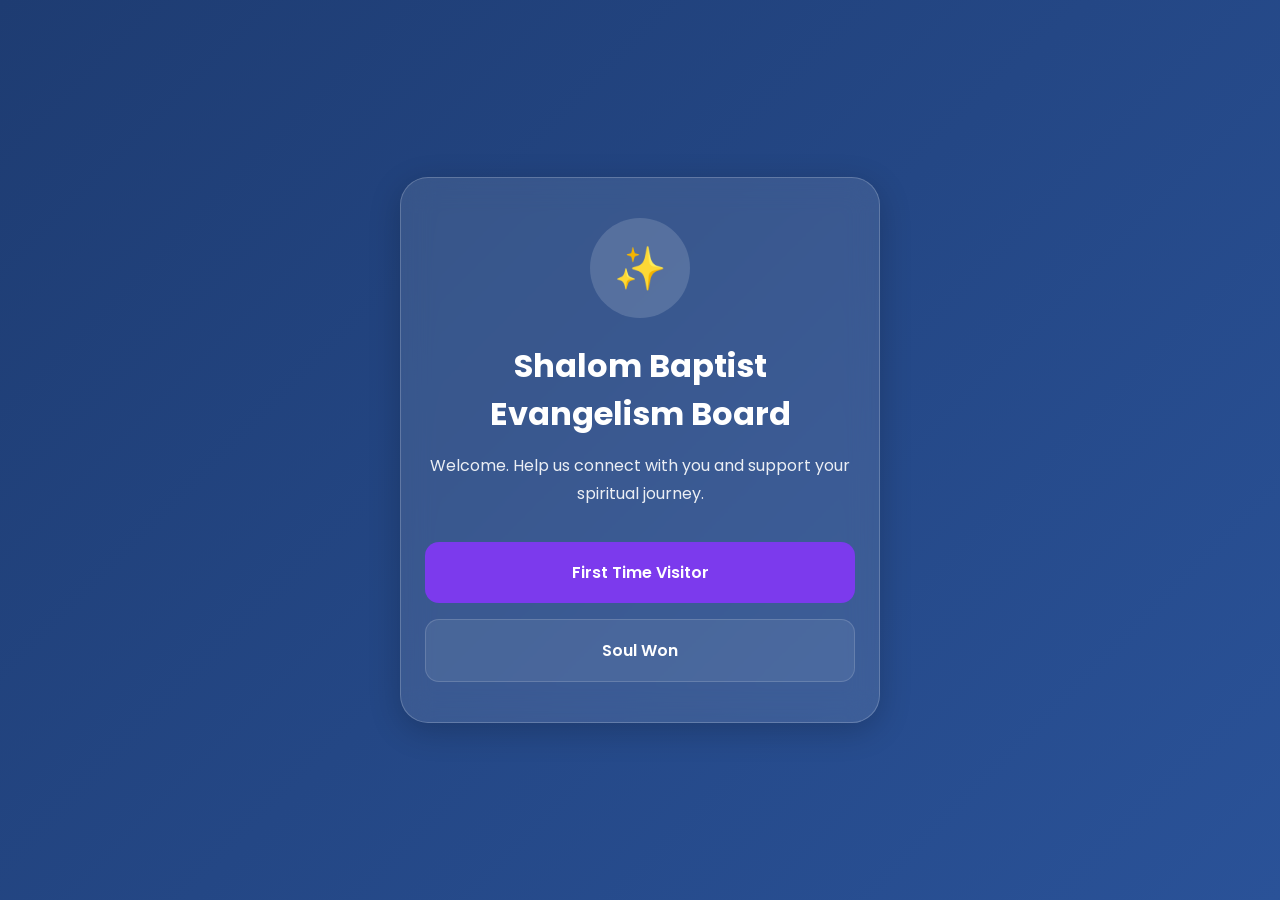
==== index.html @ bdd96ee3 "Update index.html" ====
<!DOCTYPE html>
<html lang="en">
<head>
  <meta charset="UTF-8" />
  <meta name="viewport" content="width=device-width, initial-scale=1.0" />

  <title>Shalom Baptist Evangelism Board</title>

  <link rel="stylesheet" href="css/style.css" />

  <link
    href="https://fonts.googleapis.com/css2?family=Poppins:wght@300;400;500;600;700&display=swap"
    rel="stylesheet"
  />
</head>

<body>

  <div class="container">

    <div class="glass-card">

      <div class="logo">
        ✨
      </div>

      <h1>Shalom Baptist Evangelism Board</h1>

      <p class="subtitle">
        Welcome. Help us connect with you and support your spiritual journey.
      </p>

      <div class="button-group">

        <a href="visitor.html" class="main-btn">
          First Time Visitor
        </a>

        <a href="soul.html" class="secondary-btn">
          Soul Won
        </a>

      </div>

    </div>

  </div>

</body>
</html>
---- css/style.css ----
*{
  margin:0;
  padding:0;
  box-sizing:border-box;
}

body{
  font-family:'Poppins',sans-serif;
  min-height:100vh;
  background:linear-gradient(
    135deg,
    #1e3c72,
    #2a5298
  );
  display:flex;
  justify-content:center;
  align-items:center;
  padding:20px;
  color:white;
}

.container{
  width:100%;
  max-width:480px;
}

.glass-card{
  background:rgba(255,255,255,0.1);
  backdrop-filter:blur(15px);
  border:1px solid rgba(255,255,255,0.2);
  border-radius:28px;
  padding:40px 24px;
  text-align:center;
  box-shadow:0 8px 32px rgba(0,0,0,0.2);
  animation:fadeIn 0.8s ease;
}

.logo{
  width:100px;
  height:100px;
  margin:0 auto 24px;
  border-radius:50%;
  background:rgba(255,255,255,0.15);
  display:flex;
  align-items:center;
  justify-content:center;
  font-size:42px;
}

h1{
  font-size:2rem;
  margin-bottom:14px;
  font-weight:700;
}

.subtitle{
  font-size:1rem;
  line-height:1.7;
  opacity:0.9;
  margin-bottom:35px;
}

.button-group{
  display:flex;
  flex-direction:column;
  gap:18px;
}

.main-btn,
.secondary-btn{
  text-decoration:none;
  min-height:60px;
  padding:18px;
  border-radius:18px;
  font-weight:600;
  font-size:1rem;
  transition:0.3s ease;
  display:flex;
  justify-content:center;
  align-items:center;
}

.main-btn{
  background:white;
  color:#1e3c72;
}

.main-btn:hover{
  transform:translateY(-2px);
}

.secondary-btn{
  background:rgba(255,255,255,0.15);
  color:white;
  border:1px solid rgba(255,255,255,0.2);
}

.secondary-btn:hover{
  background:rgba(255,255,255,0.25);
}

.form-card{
  padding:35px 22px;
}

.form-group{
  margin-bottom:22px;
}

input,
select,
textarea{
  width:100%;
  min-height:60px;
  padding:18px 20px;
  border:none;
  border-radius:18px;
  font-size:1rem;
  font-family:'Poppins',sans-serif;
  outline:none;
  background:rgba(255,255,255,0.18);
  color:white;
  border:1px solid rgba(255,255,255,0.2);
}

input::placeholder,
textarea::placeholder{
  color:rgba(255,255,255,0.8);
}

select{
  color:white;
}

option{
  color:black;
}

textarea{
  resize:none;
  min-height:140px;
}

.submit-btn{
  width:100%;
  min-height:60px;
  padding:18px;
  border:none;
  border-radius:18px;
  background:white;
  color:#1e3c72;
  font-weight:700;
  font-size:1rem;
  cursor:pointer;
  transition:0.3s ease;
}

.submit-btn:hover{
  transform:translateY(-2px);
}

@keyframes fadeIn{
  from{
    opacity:0;
    transform:translateY(20px);
  }

  to{
    opacity:1;
    transform:translateY(0);
  }
}

@media (max-width:480px){

  .glass-card{
    padding:32px 18px;
  }

  h1{
    font-size:1.7rem;
  }

}
.button-group {
  display: flex;
  flex-direction: column;
  gap: 16px;
  margin-top: 30px;
}

.main-btn,
.secondary-btn {
  width: 100%;
  padding: 18px;
  border-radius: 14px;
  text-decoration: none;
  text-align: center;
  font-size: 16px;
  font-weight: 600;
  transition: 0.3s ease;
}

.main-btn {
  background: #7c3aed;
  color: white;
}

.main-btn:hover {
  transform: translateY(-2px);
}

.secondary-btn {
  background: rgba(255,255,255,0.08);
  color: white;
  border: 1px solid rgba(255,255,255,0.15);
}

.secondary-btn:hover {
  background: rgba(255,255,255,0.12);
}
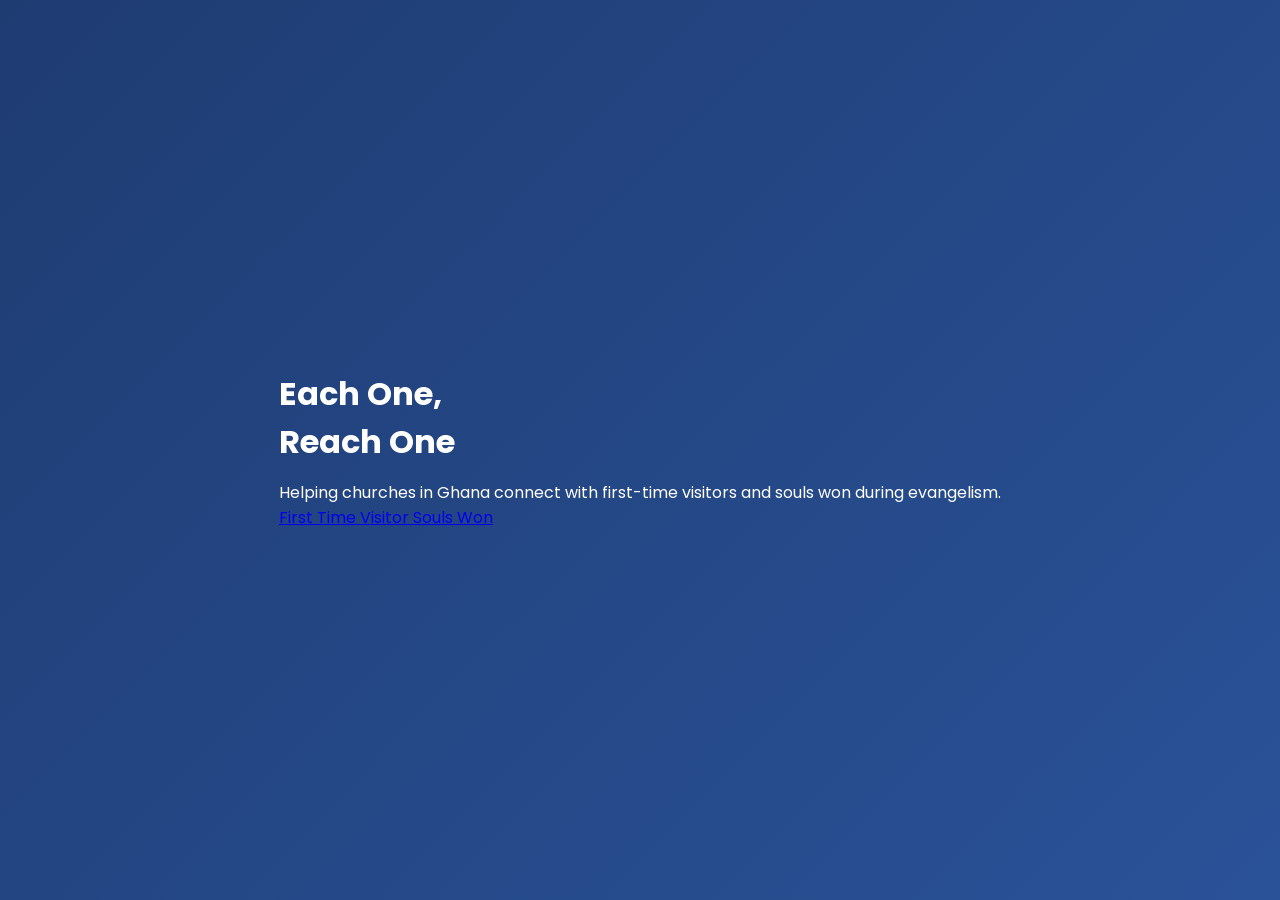
==== commit 038f9889: "Update index.html" ====
--- a/index.html
+++ b/index.html
@@ -1,43 +1,62 @@
 <!DOCTYPE html>
 <html lang="en">
+
 <head>
+
   <meta charset="UTF-8" />
-  <meta name="viewport" content="width=device-width, initial-scale=1.0" />
+
+  <meta
+    name="viewport"
+    content="width=device-width, initial-scale=1.0"
+  />
 
   <title>Shalom Baptist Evangelism Board</title>
 
-  <link rel="stylesheet" href="css/style.css" />
+  <link
+    rel="stylesheet"
+    href="css/style.css"
+  />
 
   <link
     href="https://fonts.googleapis.com/css2?family=Poppins:wght@300;400;500;600;700&display=swap"
     rel="stylesheet"
   />
+
 </head>
 
 <body>
 
-  <div class="container">
+  <div class="hero-overlay"></div>
 
-    <div class="glass-card">
+  <div class="home-container">
 
-      <div class="logo">
-        ✨
-      </div>
+    <div class="home-content">
 
-      <h1>Shalom Baptist Evangelism Board</h1>
+      <h1>
+        Each One,<br>
+        Reach One
+      </h1>
 
-      <p class="subtitle">
-        Welcome. Help us connect with you and support your spiritual journey.
+      <p class="hero-text">
+        Helping churches in Ghana connect with
+        first-time visitors and souls won during
+        evangelism.
       </p>
 
-      <div class="button-group">
+      <div class="home-buttons">
 
-        <a href="visitor.html" class="main-btn">
+        <a
+          href="visitor.html"
+          class="home-btn visitor-btn"
+        >
           First Time Visitor
         </a>
 
-        <a href="soul.html" class="secondary-btn">
-          Soul Won
+        <a
+          href="soul.html"
+          class="home-btn soul-btn"
+        >
+          Souls Won
         </a>
 
       </div>
@@ -47,4 +66,5 @@
   </div>
 
 </body>
+
 </html>
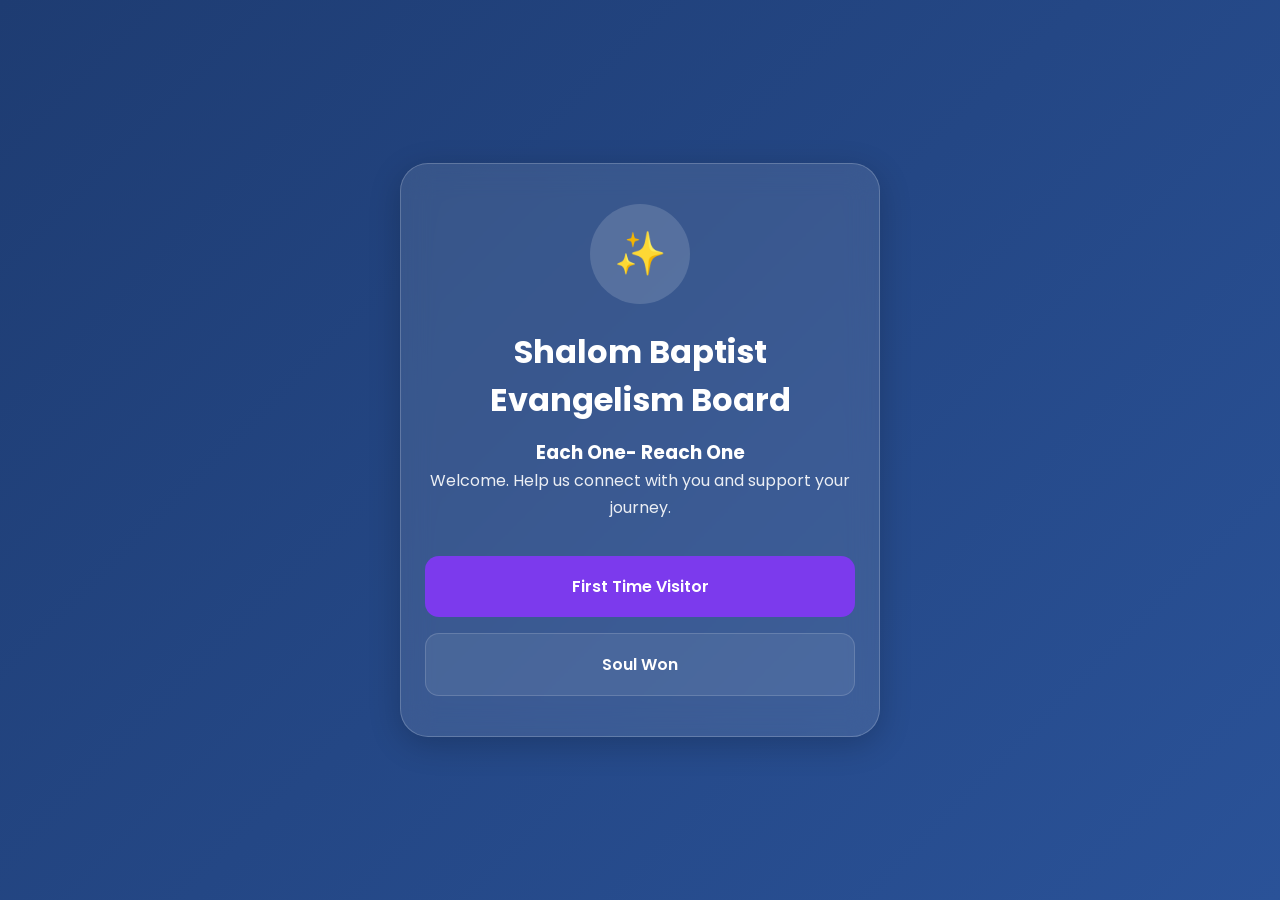
==== commit 4fc45c1a: "Update index.html" ====
--- a/index.html
+++ b/index.html
@@ -1,62 +1,43 @@
 <!DOCTYPE html>
 <html lang="en">
-
 <head>
-
   <meta charset="UTF-8" />
-
-  <meta
-    name="viewport"
-    content="width=device-width, initial-scale=1.0"
-  />
-
+  <meta name="viewport" content="width=device-width, initial-scale=1.0" />
   <title>Shalom Baptist Evangelism Board</title>
 
-  <link
-    rel="stylesheet"
-    href="css/style.css"
-  />
+  <link rel="stylesheet" href="css/style.css" />
 
   <link
     href="https://fonts.googleapis.com/css2?family=Poppins:wght@300;400;500;600;700&display=swap"
     rel="stylesheet"
   />
-
 </head>
-
 <body>
 
-  <div class="hero-overlay"></div>
+  <div class="container">
 
-  <div class="home-container">
+    <div class="glass-card">
 
-    <div class="home-content">
+      <div class="logo">
+        ✨
+      </div>
 
-      <h1>
-        Each One,<br>
-        Reach One
-      </h1>
+      <h1>Shalom Baptist Evangelism Board</h1>
+            <h3>Each One- Reach One</h3>
 
-      <p class="hero-text">
-        Helping churches in Ghana connect with
-        first-time visitors and souls won during
-        evangelism.
+
+      <p class="subtitle">
+        Welcome. Help us connect with you and support your journey.
       </p>
 
-      <div class="home-buttons">
+      <div class="button-group">
 
-        <a
-          href="visitor.html"
-          class="home-btn visitor-btn"
-        >
+        <a href="visitor.html" class="main-btn">
           First Time Visitor
         </a>
 
-        <a
-          href="soul.html"
-          class="home-btn soul-btn"
-        >
-          Souls Won
+        <a href="soul.html" class="secondary-btn">
+          Soul Won
         </a>
 
       </div>
@@ -66,5 +47,4 @@
   </div>
 
 </body>
-
 </html>
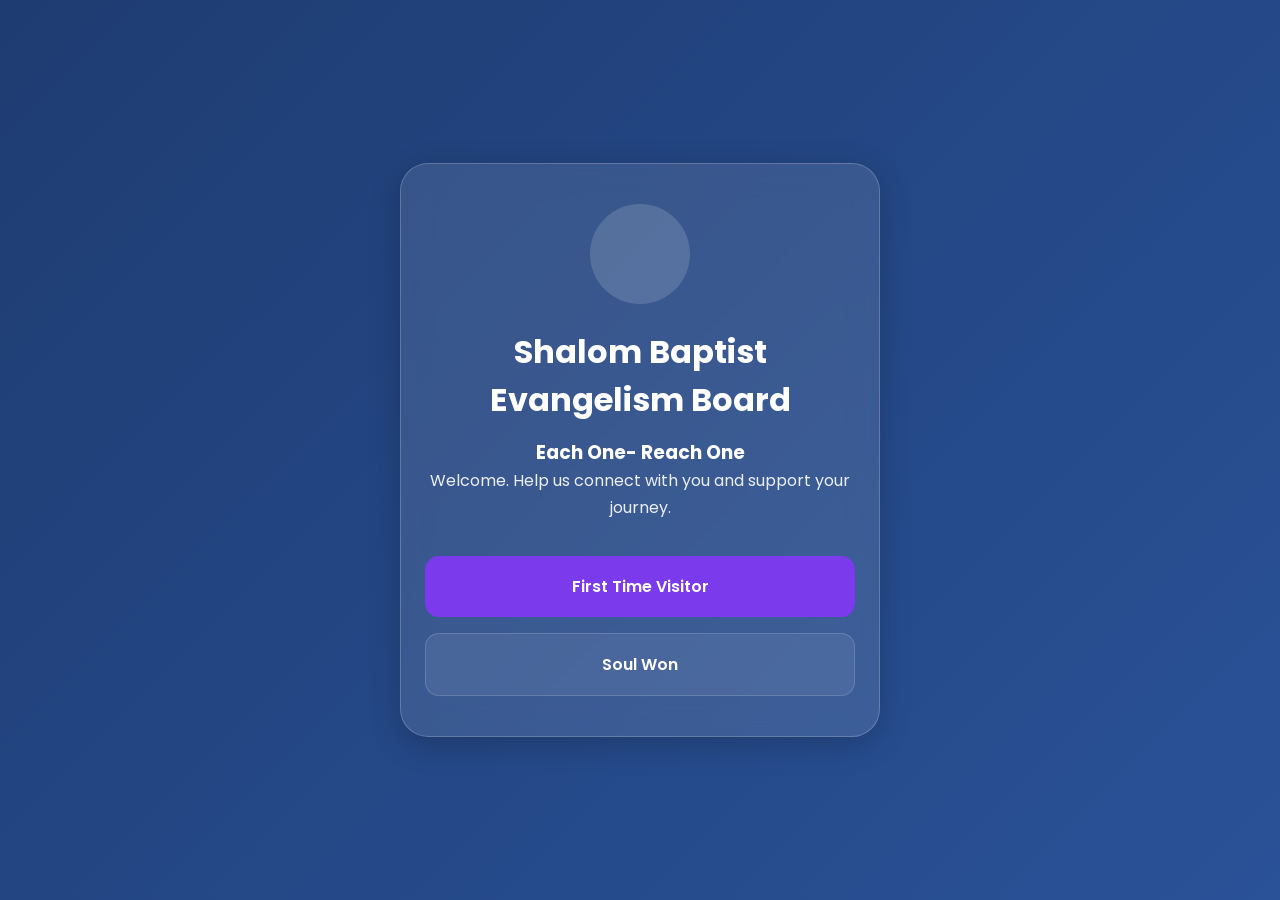
==== commit b6d11c98: "Update index.html" ====
--- a/index.html
+++ b/index.html
@@ -19,7 +19,7 @@
     <div class="glass-card">
 
       <div class="logo">
-        ✨
+        
       </div>
 
       <h1>Shalom Baptist Evangelism Board</h1>
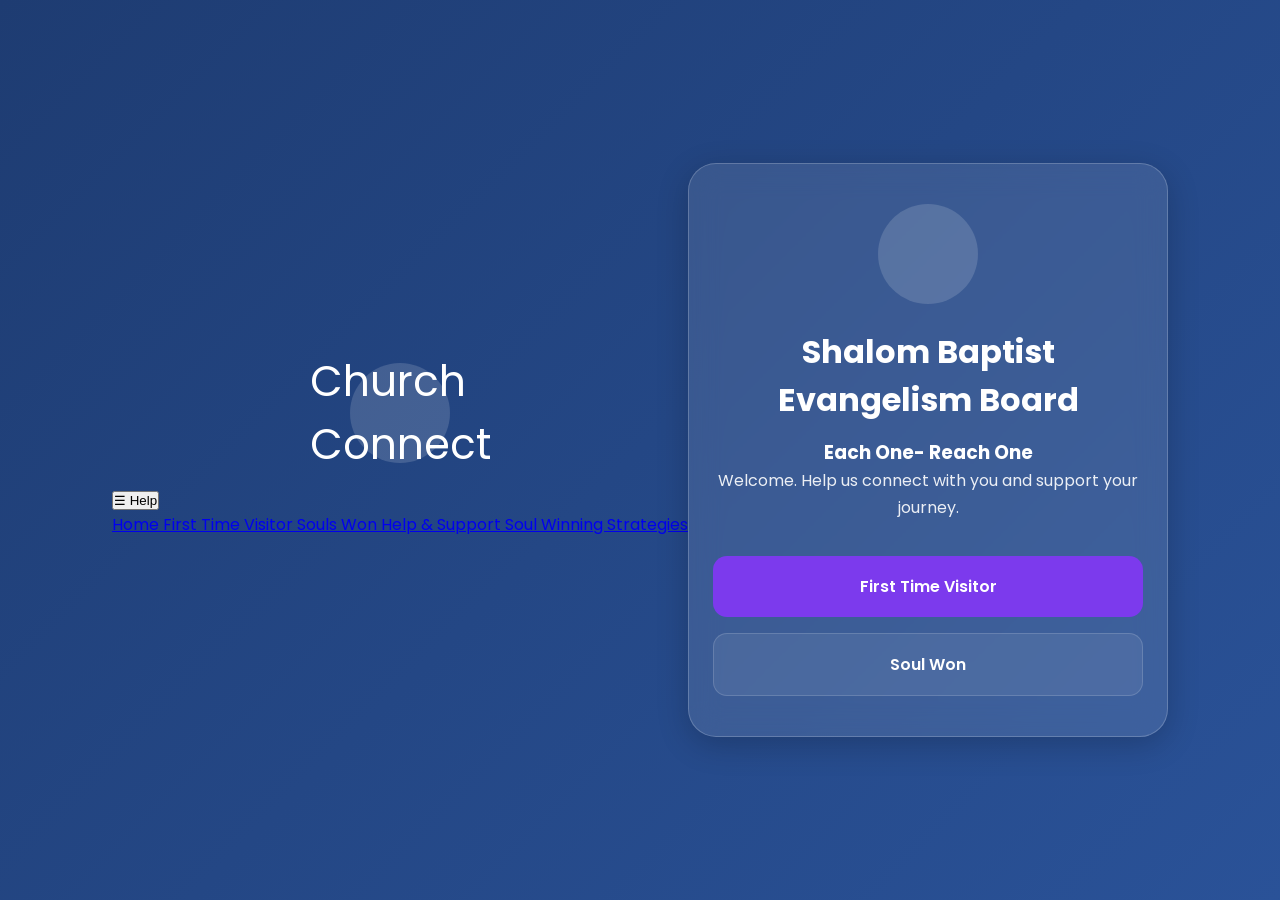
==== commit f24e5276: "Update index.html" ====
--- a/index.html
+++ b/index.html
@@ -13,7 +13,45 @@
   />
 </head>
 <body>
+<nav class="navbar">
 
+  <div class="logo">
+    Church Connect
+  </div>
+
+  <div class="dropdown">
+
+    <button class="menu-btn">
+      ☰ Help
+    </button>
+
+    <div class="dropdown-content">
+
+      <a href="index.html">
+        Home
+      </a>
+
+      <a href="visitor.html">
+        First Time Visitor
+      </a>
+
+      <a href="soul.html">
+        Souls Won
+      </a>
+
+      <a href="help.html">
+        Help & Support
+      </a>
+
+      <a href="strategies.html">
+        Soul Winning Strategies
+      </a>
+
+    </div>
+
+  </div>
+
+</nav>
   <div class="container">
 
     <div class="glass-card">
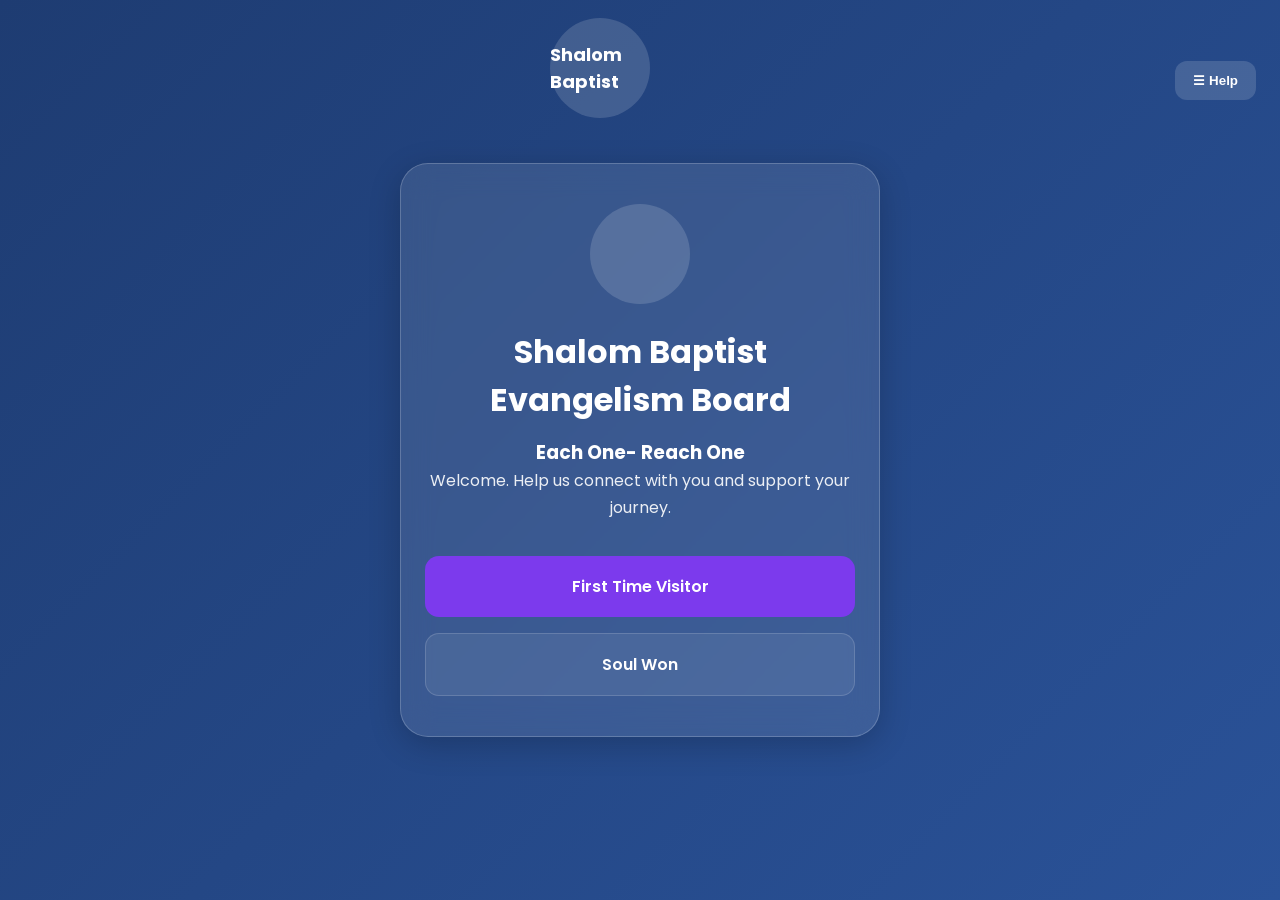
==== commit dec342c8: "Update index.html" ====
--- a/index.html
+++ b/index.html
@@ -16,7 +16,7 @@
 <nav class="navbar">
 
   <div class="logo">
-    Church Connect
+    Shalom Baptist
   </div>
 
   <div class="dropdown">
--- a/css/style.css
+++ b/css/style.css
@@ -219,3 +219,69 @@
 .secondary-btn:hover {
   background: rgba(255,255,255,0.12);
 }
+.navbar {
+  position: fixed;
+  top: 0;
+  left: 0;
+  right: 0;
+
+  padding: 18px 24px;
+
+  display: flex;
+  justify-content: space-between;
+  align-items: center;
+
+  z-index: 1000;
+}
+
+.logo {
+  color: white;
+  font-weight: 700;
+  font-size: 18px;
+}
+
+.dropdown {
+  position: relative;
+}
+
+.menu-btn {
+  background: rgba(255,255,255,0.15);
+  color: white;
+  border: none;
+  padding: 12px 18px;
+  border-radius: 12px;
+  cursor: pointer;
+  font-weight: 600;
+}
+
+.dropdown-content {
+  display: none;
+
+  position: absolute;
+  right: 0;
+  top: 55px;
+
+  width: 240px;
+
+  background: white;
+  border-radius: 16px;
+
+  overflow: hidden;
+
+  box-shadow: 0 10px 30px rgba(0,0,0,.15);
+}
+
+.dropdown-content a {
+  display: block;
+  padding: 16px;
+  text-decoration: none;
+  color: #111827;
+}
+
+.dropdown-content a:hover {
+  background: #f3f4f6;
+}
+
+.dropdown:hover .dropdown-content {
+  display: block;
+}
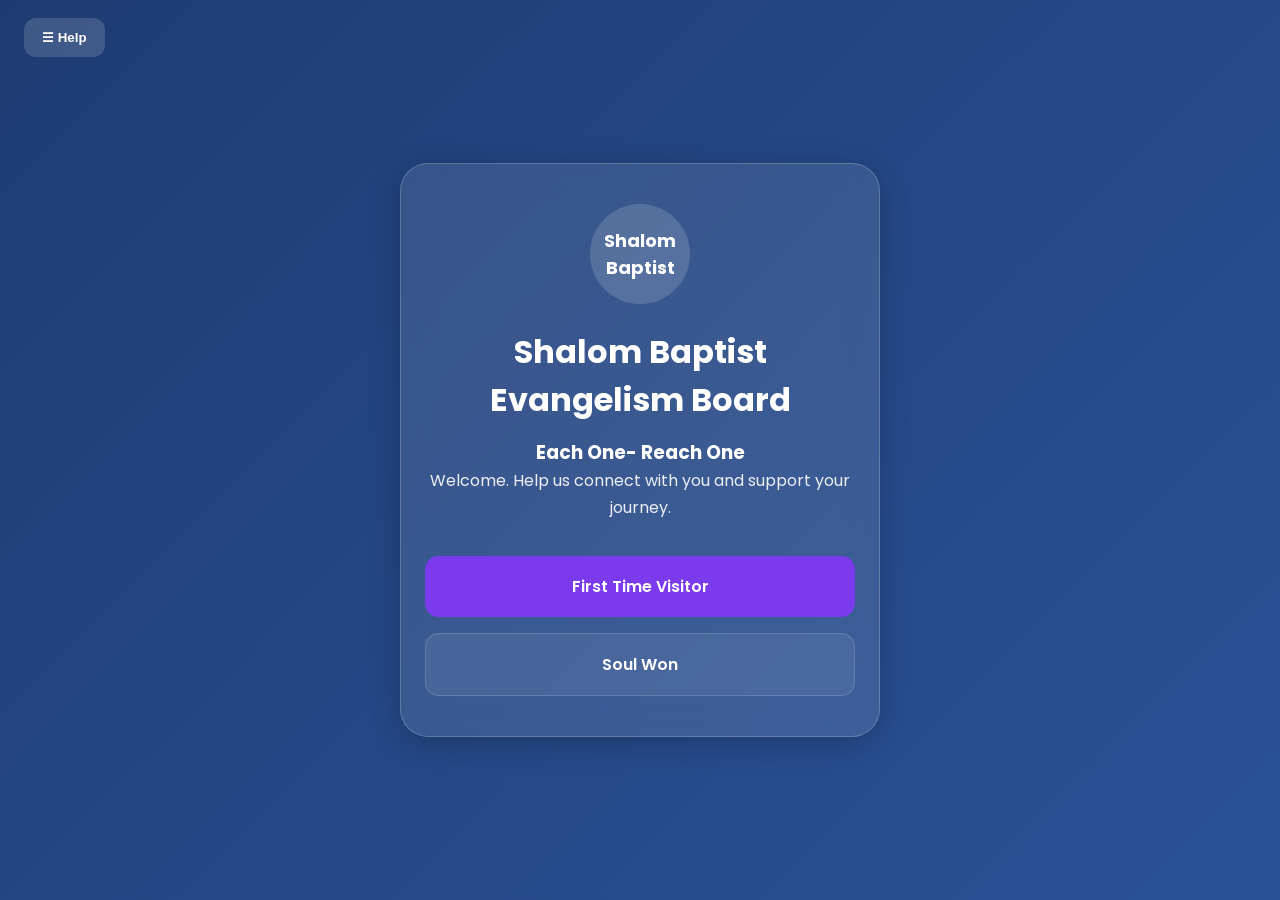
==== commit 85a6390a: "Update index.html" ====
--- a/index.html
+++ b/index.html
@@ -14,10 +14,6 @@
 </head>
 <body>
 <nav class="navbar">
-
-  <div class="logo">
-    Shalom Baptist
-  </div>
 
   <div class="dropdown">
 
@@ -57,7 +53,7 @@
     <div class="glass-card">
 
       <div class="logo">
-        
+        Shalom Baptist
       </div>
 
       <h1>Shalom Baptist Evangelism Board</h1>
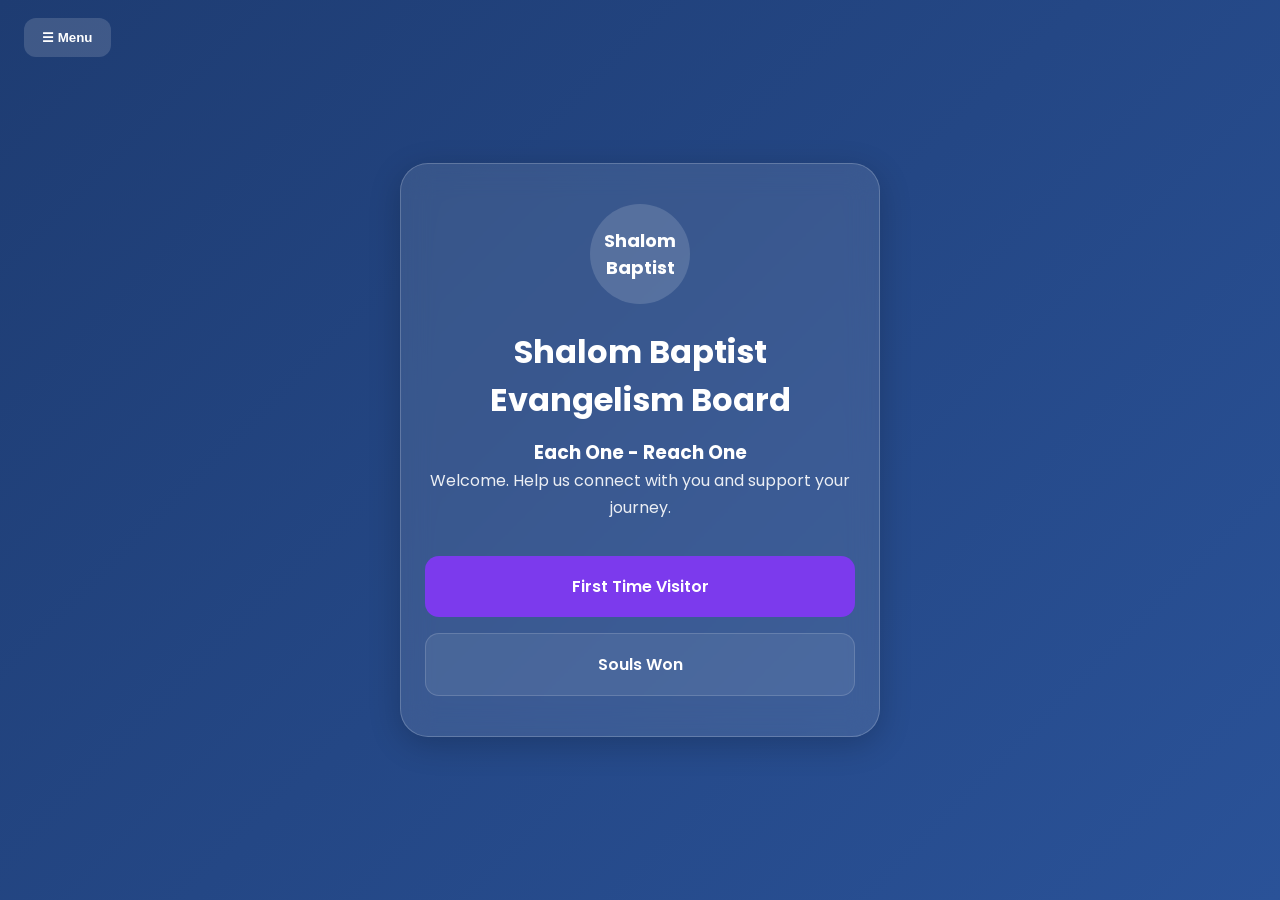
==== commit f5e7cd40: "Update index.html" ====
--- a/index.html
+++ b/index.html
@@ -1,53 +1,77 @@
 <!DOCTYPE html>
 <html lang="en">
+
 <head>
-  <meta charset="UTF-8" />
-  <meta name="viewport" content="width=device-width, initial-scale=1.0" />
+
+  <meta charset="UTF-8">
+
+  <meta
+    name="viewport"
+    content="width=device-width, initial-scale=1.0"
+  >
+
   <title>Shalom Baptist Evangelism Board</title>
 
-  <link rel="stylesheet" href="css/style.css" />
+  <link
+    rel="stylesheet"
+    href="css/style.css"
+  >
 
   <link
     href="https://fonts.googleapis.com/css2?family=Poppins:wght@300;400;500;600;700&display=swap"
     rel="stylesheet"
-  />
+  >
+
 </head>
+
 <body>
-<nav class="navbar">
 
-  <div class="dropdown">
+  <!-- Navigation -->
 
-    <button class="menu-btn">
-      ☰ Help
-    </button>
+  <nav class="navbar">
 
-    <div class="dropdown-content">
+    <div class="dropdown">
 
-      <a href="index.html">
-        Home
-      </a>
+      <button
+        class="menu-btn"
+        id="menuBtn"
+      >
+        ☰ Menu
+      </button>
 
-      <a href="visitor.html">
-        First Time Visitor
-      </a>
+      <div
+        class="dropdown-content"
+        id="menuContent"
+      >
 
-      <a href="soul.html">
-        Souls Won
-      </a>
+        <a href="index.html">
+          Home
+        </a>
 
-      <a href="help.html">
-        Help & Support
-      </a>
+        <a href="visitor.html">
+          First Time Visitor
+        </a>
 
-      <a href="strategies.html">
-        Soul Winning Strategies
-      </a>
+        <a href="soul.html">
+          Souls Won
+        </a>
+
+        <a href="help.html">
+          Help & Support
+        </a>
+
+        <a href="strategies.html">
+          Soul Winning Strategies
+        </a>
+
+      </div>
 
     </div>
 
-  </div>
+  </nav>
 
-</nav>
+  <!-- Main Content -->
+
   <div class="container">
 
     <div class="glass-card">
@@ -56,9 +80,13 @@
         Shalom Baptist
       </div>
 
-      <h1>Shalom Baptist Evangelism Board</h1>
-            <h3>Each One- Reach One</h3>
+      <h1>
+        Shalom Baptist Evangelism Board
+      </h1>
 
+      <h3>
+        Each One - Reach One
+      </h3>
 
       <p class="subtitle">
         Welcome. Help us connect with you and support your journey.
@@ -66,12 +94,18 @@
 
       <div class="button-group">
 
-        <a href="visitor.html" class="main-btn">
+        <a
+          href="visitor.html"
+          class="main-btn"
+        >
           First Time Visitor
         </a>
 
-        <a href="soul.html" class="secondary-btn">
-          Soul Won
+        <a
+          href="soul.html"
+          class="secondary-btn"
+        >
+          Souls Won
         </a>
 
       </div>
@@ -80,5 +114,51 @@
 
   </div>
 
+  <!-- Mobile Menu Script -->
+
+  <script>
+
+    const menuBtn =
+      document.getElementById(
+        "menuBtn"
+      );
+
+    const menuContent =
+      document.getElementById(
+        "menuContent"
+      );
+
+    menuBtn.addEventListener(
+      "click",
+      () => {
+
+        menuContent.classList.toggle(
+          "show"
+        );
+
+      }
+    );
+
+    document.addEventListener(
+      "click",
+      (e) => {
+
+        if (
+          !menuBtn.contains(e.target) &&
+          !menuContent.contains(e.target)
+        ) {
+
+          menuContent.classList.remove(
+            "show"
+          );
+
+        }
+
+      }
+    );
+
+  </script>
+
 </body>
+
 </html>
